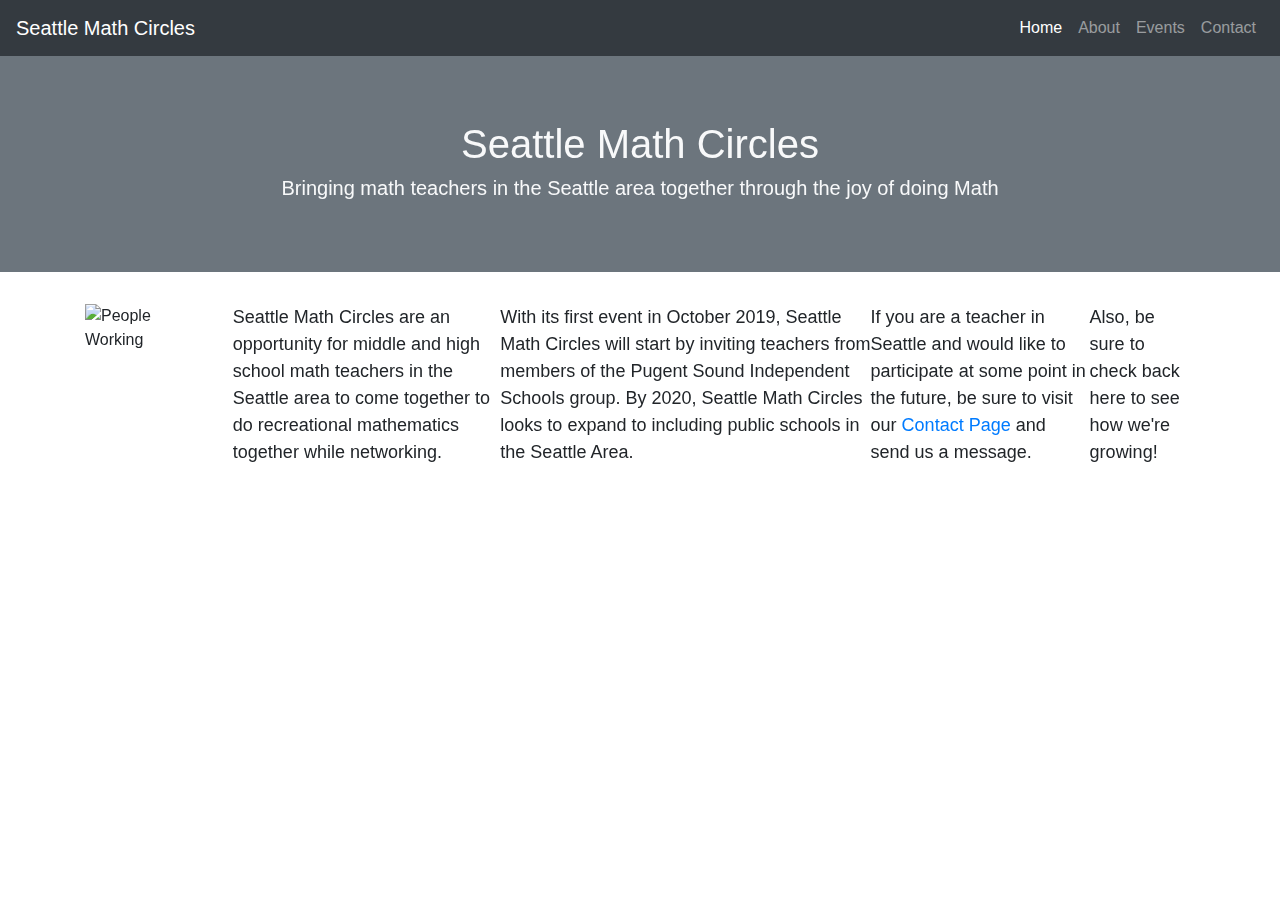
==== index.html @ c40fdb40 "Add files via upload" ====
<!DOCTYPE html>
<html lang="en">
    <head>
        <title>SeaMath Circles</title>
        <meta charset="utf-8">
        <meta name="viewport" content="width=device-width, initial-scale=1">
        <link rel="stylesheet" href="https://maxcdn.bootstrapcdn.com/bootstrap/4.3.1/css/bootstrap.min.css">
        <link rel="stylesheet" type="text/css" href="CSS/style.css">
        <script src="https://ajax.googleapis.com/ajax/libs/jquery/3.4.1/jquery.min.js"></script>
        <script src="https://cdnjs.cloudflare.com/ajax/libs/popper.js/1.14.7/umd/popper.min.js"></script>
        <script src="https://maxcdn.bootstrapcdn.com/bootstrap/4.3.1/js/bootstrap.min.js"></script>
    </head>

    <body>        
        <nav class="navbar sticky-top navbar-expand-sm bg-dark navbar-dark">
            <a class="navbar-brand" href="index.html">Seattle Math Circles</a>
            <button class="navbar-toggler" type="button" data-toggle="collapse" data-target="#collapsibleNavbar">
                <span class="navbar-toggler-icon"></span>
            </button>
            <div class="collapse navbar-collapse justify-content-between" id="collapsibleNavbar">
                <ul class="navbar-nav ml-auto">
                    <li class="nav-item active">
                        <a class="nav-link" href="index.html">Home</a>
                    </li>
                    <li class="nav-item">
                        <a class="nav-link" href="about.html">About</a>
                    </li>
                    <li class="nav-item">
                        <a class="nav-link" href="events.html">Events</a>
                    </li>
                    <li class="nav-item">
                        <a class="nav-link" href="contact.html">Contact</a>
                    </li>    
                </ul>
            </div>  
        </nav>
        
        <div class="jumbotron jumbotron-fluid text-center text-light bg-secondary overflow-hidden" style="position:relative !important">
            <div id="particles-js"></div>
            <h1>Seattle Math Circles</h1>
            <h5>Bringing math teachers in the Seattle area together through the joy of doing Math</h5>
            
            <script type="text/javascript" src="JS/particles.js"></script>
            <script type="text/javascript" src="JS/app.js"></script>
        </div>
        
        <div class="container">
            <img class="img-fluid float-left" src="IMG/people-working.jpg" alt="People Working" style="margin-right:20px; margin-bottom: 20px">
            <div class="container" style="height: 426px">
                <p style="font-size: 18px">Seattle Math Circles are an opportunity for middle and high school math teachers in the Seattle area to come together to do recreational mathematics together while networking.</p>
                <p style="font-size: 18px">With its first event in October 2019, Seattle Math Circles will start by inviting teachers from members of the Pugent Sound Independent Schools group. By 2020, Seattle Math Circles looks to expand to including public schools in the Seattle Area.</p>
                <p style="font-size: 18px">If you are a teacher in Seattle and would like to participate at some point in the future, be sure to visit our <a href="contact.html">Contact Page</a> and send us a message. </p>
                <p style="font-size: 18px">Also, be sure to check back here to see how we're growing!</p>
            </div>
        </div>
            
    </body>
</html>
---- CSS/style.css ----
@import url(//fonts.googleapis.com/css?family=Monoton);

:root {
    --header-height: 140px;
}

* {
    margin: 0;
    padding: 0;
}

.header {
    display: flex;
    align-items: center;
    width: 100%;
    margin: 0;
    padding: 0;
    height: var(--header-height);
    background-size: cover;
    position: relative;
}

#particles-js {
    height: var(--header-height);
    width: 100%;
    background: #262626;
    z-index: -1;
    position: absolute;
}


#overlay{
    display: flex;
    flex-wrap: wrap;
    justify-content: space-between;
    align-items: center;
    width: 100%;
    margin: 30px;
}

.logo {
    color: mediumaquamarine;
    font-size: 70px;
    font-family: "Monoton", sans-serif;
    width: auto;
}

.main-nav{
    margin: 20px;
    display: flex;
    justify-content: space-between;
    width: 350px;
}

.main-nav li{   
    list-style: none;
}

.main-nav li a{
    color:white;
    text-decoration: none;
    font-family: "Roboto", sans-serif;
    font-size: 20px;
    padding: 10px;
}

.main-nav li a:hover{
    color: coral;
}

.main-nav li.active a{
    border: 1px solid white;
    color:coral;
}

.under-construction{
    position: absolute;
    width:100%;
    padding-top: 200px;
    text-align: center;
    vertical-align: middle;
    font-size: 100px;
    font-family: monospace, sans-serif;
}

.container-center {
    margin:75px auto;
    height: 500px;
    width: 1000px;
    display: flex;
    flex-direction: row-reverse;
    flex-wrap: wrap;
    justify-content: space-around;
}

.container-center-img {
    width: 350px;
    order: 2;
}

.container-center-p {
    display: flex;
    flex-direction: column;
    justify-content: space-around;
    width: 500px;
    order: 1;
}

.container-center-img {     
    height: inherit;
    display: flex;
    justify-content: center;
    order: 1;
}

.container-center-p {
    display: flex;
    flex-direction: column;
    align-items: center;
    order: 2;
}

.container-center-img img {
    width: 350px;
}

.container-center-p p {
    font-size: 24px;
    margin-top: 10px;
    margin-left: 20px;
}

.founders-label {
    display: flex;
    justify-content: center;
    align-items: center;
    height: 200px;
}

.founders-label p {
    font-size: 60px;
}

.container {
    display: flex;
    justify-content: center;
}

.founders-container {
    display: flex;
    flex-wrap: wrap;
    justify-content: space-around;
    width: 100%;
}

.founders-container-photo {
    height: 300px;
    background: red;
    display: flex;
    justify-content: center;
    width: 200px;
}

.founders-containter-photo img {

}

.founders-container-description {
    height: 300px;
    display: flex;
    flex-direction: column;
    width: 400px;
}

.founders-container-description-title {
    font-size: 34px;
    padding: 5px;
}

.founders-container-description p {
    font-size: 22px;
    padding: 5px;
}

@media screen and (max-width: 1200px) {
    .header, #particles-js {
        height: 200px;
    }
    
    #overlay {
        flex-direction: column;
        justify-content: space-around;
        align-items: center;
        flex-wrap: nowrap;
    }
    
    .logo {
        font-size: 70px;
    }
    
    .main-nav {
        margin: 0;
        justify-content: center;
        width: 100%;
    }
    
    .main-nav li a {
        font-size: 50px;
    }
    
    .container-center {
        flex-direction: column;
        flex-wrap: nowrap;
        align-items: center;
        width: 100%;
        height: auto;
    }
    
    .container-center-p {
        order: 1;
        width: 100%;
    }
    
    .container-center-p p {
        margin-left: 0;
        margin: 20px;
        font-size: 30px;
    }
    
    .container-center-img {
        order: 2;
    }
    
    .container-center-img img {
        margin-top: 20px;
        height: 500px;
        width: auto;
    }
    
    .founders-container {
        flex-direction: column;
        flex-wrap: nowrap;
        justify-content: space-around;
        align-items: center;
    }
    
    .founders-container-photo {
        margin:20px;
        flex-direction: column;
        justify-content: center;
        align-items: center;
    }
        
    .founders-container-description {
        padding:10px;
        width: 100%;
    }
    
    .founders-container-description p {
        font-size: 34px;
        margin: 30px;
    }
    
    .founders-container-description-title {
        font-size: 40px;
        padding: 5px;
        text-align: center;
    }
}
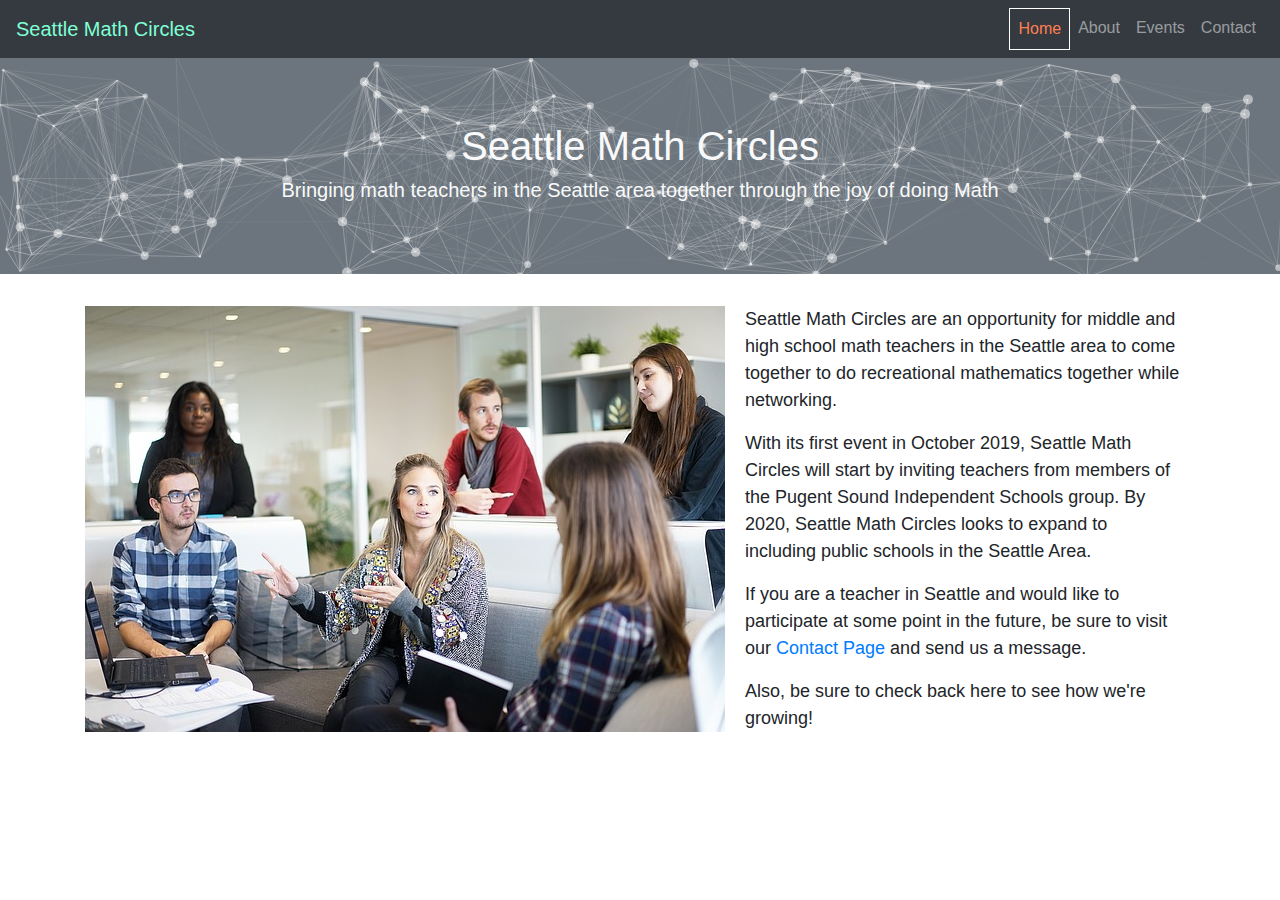
==== commit 7b56881b: "Add files via upload" ====
--- a/index.html
+++ b/index.html
@@ -13,7 +13,7 @@
 
     <body>        
         <nav class="navbar sticky-top navbar-expand-sm bg-dark navbar-dark">
-            <a class="navbar-brand" href="index.html">Seattle Math Circles</a>
+            <a class="navbar-brand fanct-font" href="index.html">Seattle Math Circles</a>
             <button class="navbar-toggler" type="button" data-toggle="collapse" data-target="#collapsibleNavbar">
                 <span class="navbar-toggler-icon"></span>
             </button>
--- a/CSS/style.css
+++ b/CSS/style.css
@@ -1,269 +1,33 @@
-@import url(//fonts.googleapis.com/css?family=Monoton);
+/*@import url(//fonts.googleapis.com/css?family=Monoton);*/
 
-:root {
-    --header-height: 140px;
+.fancy-font {
+    font-family: "Monoton", sans-serif;
 }
 
-* {
-    margin: 0;
-    padding: 0;
+.nav-item a:hover {
+    color: coral !important
 }
 
-.header {
-    display: flex;
-    align-items: center;
-    width: 100%;
-    margin: 0;
-    padding: 0;
-    height: var(--header-height);
-    background-size: cover;
-    position: relative;
+.navbar-brand {
+    color:aquamarine !important
+}
+
+.navbar-nav li.active a{
+    border: 1px solid white;
+    color:coral !important;
 }
 
 #particles-js {
-    height: var(--header-height);
+    top: 0;
+    bottom: 0;
     width: 100%;
-    background: #262626;
-    z-index: -1;
+    height: 100%;
     position: absolute;
+    z-index: 0;
 }
 
-
-#overlay{
-    display: flex;
-    flex-wrap: wrap;
-    justify-content: space-between;
-    align-items: center;
-    width: 100%;
-    margin: 30px;
-}
-
-.logo {
-    color: mediumaquamarine;
-    font-size: 70px;
-    font-family: "Monoton", sans-serif;
-    width: auto;
-}
-
-.main-nav{
-    margin: 20px;
-    display: flex;
-    justify-content: space-between;
-    width: 350px;
-}
-
-.main-nav li{   
-    list-style: none;
-}
-
-.main-nav li a{
-    color:white;
-    text-decoration: none;
-    font-family: "Roboto", sans-serif;
-    font-size: 20px;
-    padding: 10px;
-}
-
-.main-nav li a:hover{
-    color: coral;
-}
-
-.main-nav li.active a{
-    border: 1px solid white;
-    color:coral;
-}
-
-.under-construction{
-    position: absolute;
-    width:100%;
-    padding-top: 200px;
-    text-align: center;
-    vertical-align: middle;
-    font-size: 100px;
-    font-family: monospace, sans-serif;
-}
-
-.container-center {
-    margin:75px auto;
-    height: 500px;
-    width: 1000px;
-    display: flex;
-    flex-direction: row-reverse;
-    flex-wrap: wrap;
-    justify-content: space-around;
-}
-
-.container-center-img {
-    width: 350px;
-    order: 2;
-}
-
-.container-center-p {
-    display: flex;
-    flex-direction: column;
-    justify-content: space-around;
-    width: 500px;
-    order: 1;
-}
-
-.container-center-img {     
-    height: inherit;
-    display: flex;
-    justify-content: center;
-    order: 1;
-}
-
-.container-center-p {
-    display: flex;
-    flex-direction: column;
-    align-items: center;
-    order: 2;
-}
-
-.container-center-img img {
-    width: 350px;
-}
-
-.container-center-p p {
-    font-size: 24px;
-    margin-top: 10px;
-    margin-left: 20px;
-}
-
-.founders-label {
-    display: flex;
-    justify-content: center;
-    align-items: center;
-    height: 200px;
-}
-
-.founders-label p {
-    font-size: 60px;
-}
-
-.container {
-    display: flex;
-    justify-content: center;
-}
-
-.founders-container {
-    display: flex;
-    flex-wrap: wrap;
-    justify-content: space-around;
-    width: 100%;
-}
-
-.founders-container-photo {
-    height: 300px;
-    background: red;
-    display: flex;
-    justify-content: center;
+.card-img-bottom {
     width: 200px;
-}
-
-.founders-containter-photo img {
-
-}
-
-.founders-container-description {
-    height: 300px;
-    display: flex;
-    flex-direction: column;
-    width: 400px;
-}
-
-.founders-container-description-title {
-    font-size: 34px;
-    padding: 5px;
-}
-
-.founders-container-description p {
-    font-size: 22px;
-    padding: 5px;
-}
-
-@media screen and (max-width: 1200px) {
-    .header, #particles-js {
-        height: 200px;
-    }
-    
-    #overlay {
-        flex-direction: column;
-        justify-content: space-around;
-        align-items: center;
-        flex-wrap: nowrap;
-    }
-    
-    .logo {
-        font-size: 70px;
-    }
-    
-    .main-nav {
-        margin: 0;
-        justify-content: center;
-        width: 100%;
-    }
-    
-    .main-nav li a {
-        font-size: 50px;
-    }
-    
-    .container-center {
-        flex-direction: column;
-        flex-wrap: nowrap;
-        align-items: center;
-        width: 100%;
-        height: auto;
-    }
-    
-    .container-center-p {
-        order: 1;
-        width: 100%;
-    }
-    
-    .container-center-p p {
-        margin-left: 0;
-        margin: 20px;
-        font-size: 30px;
-    }
-    
-    .container-center-img {
-        order: 2;
-    }
-    
-    .container-center-img img {
-        margin-top: 20px;
-        height: 500px;
-        width: auto;
-    }
-    
-    .founders-container {
-        flex-direction: column;
-        flex-wrap: nowrap;
-        justify-content: space-around;
-        align-items: center;
-    }
-    
-    .founders-container-photo {
-        margin:20px;
-        flex-direction: column;
-        justify-content: center;
-        align-items: center;
-    }
-        
-    .founders-container-description {
-        padding:10px;
-        width: 100%;
-    }
-    
-    .founders-container-description p {
-        font-size: 34px;
-        margin: 30px;
-    }
-    
-    .founders-container-description-title {
-        font-size: 40px;
-        padding: 5px;
-        text-align: center;
-    }
-}
+    object-fit: cover;
+    margin: auto;
+}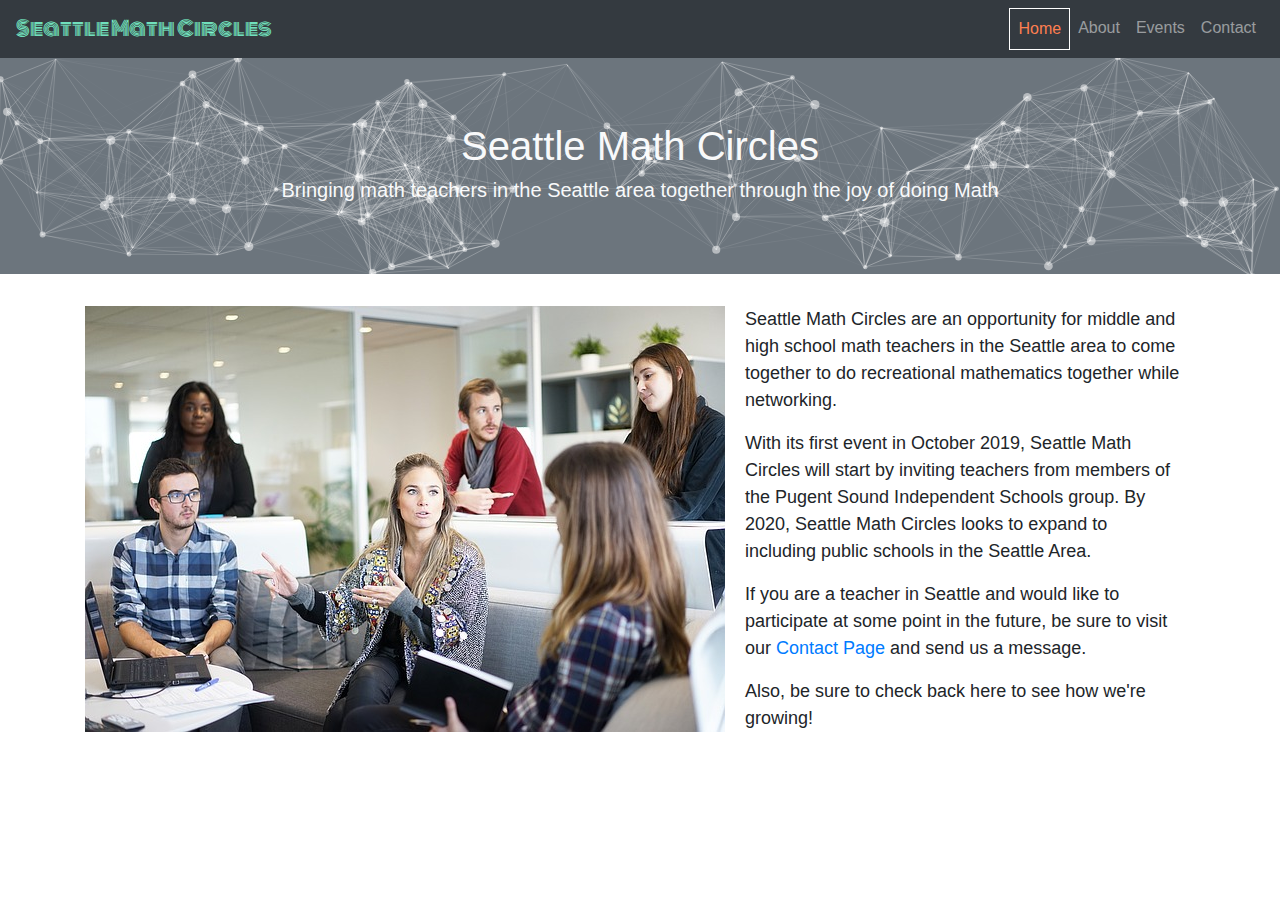
==== commit 80e7669d: "Update index.html" ====
--- a/index.html
+++ b/index.html
@@ -13,7 +13,7 @@
 
     <body>        
         <nav class="navbar sticky-top navbar-expand-sm bg-dark navbar-dark">
-            <a class="navbar-brand fanct-font" href="index.html">Seattle Math Circles</a>
+            <a class="navbar-brand fancy-font" href="index.html">Seattle Math Circles</a>
             <button class="navbar-toggler" type="button" data-toggle="collapse" data-target="#collapsibleNavbar">
                 <span class="navbar-toggler-icon"></span>
             </button>
@@ -55,4 +55,4 @@
         </div>
             
     </body>
-</html>+</html>
--- a/CSS/style.css
+++ b/CSS/style.css
@@ -1,7 +1,7 @@
-/*@import url(//fonts.googleapis.com/css?family=Monoton);*/
+@import url(//fonts.googleapis.com/css?family=Monoton);
 
 .fancy-font {
-    font-family: "Monoton", sans-serif;
+    font-family: "Monoton", sans-serif !important;
 }
 
 .nav-item a:hover {
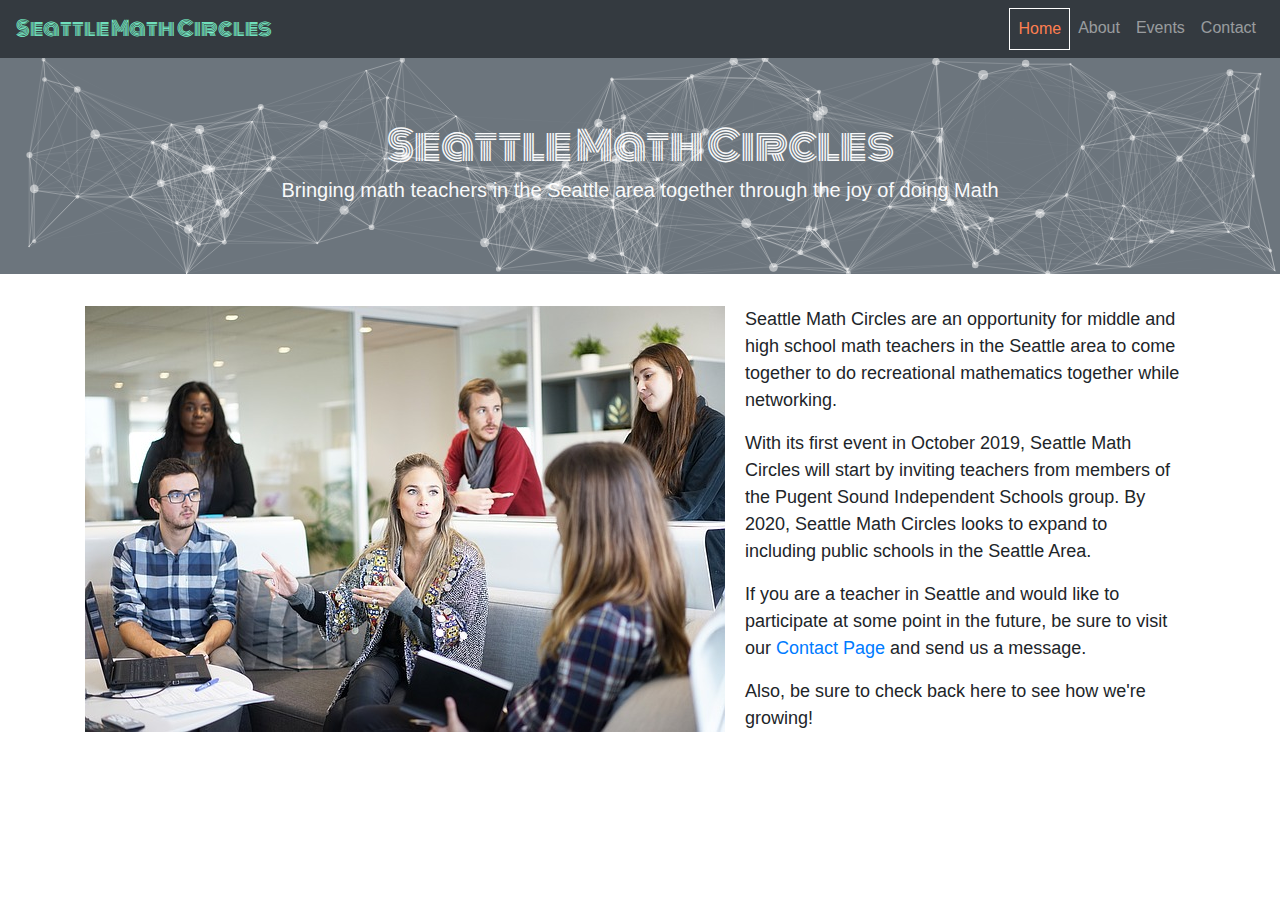
==== commit 2d84ad70: "Update index.html" ====
--- a/index.html
+++ b/index.html
@@ -37,7 +37,7 @@
         
         <div class="jumbotron jumbotron-fluid text-center text-light bg-secondary overflow-hidden" style="position:relative !important">
             <div id="particles-js"></div>
-            <h1>Seattle Math Circles</h1>
+            <h1 class="fancy-font">Seattle Math Circles</h1>
             <h5>Bringing math teachers in the Seattle area together through the joy of doing Math</h5>
             
             <script type="text/javascript" src="JS/particles.js"></script>
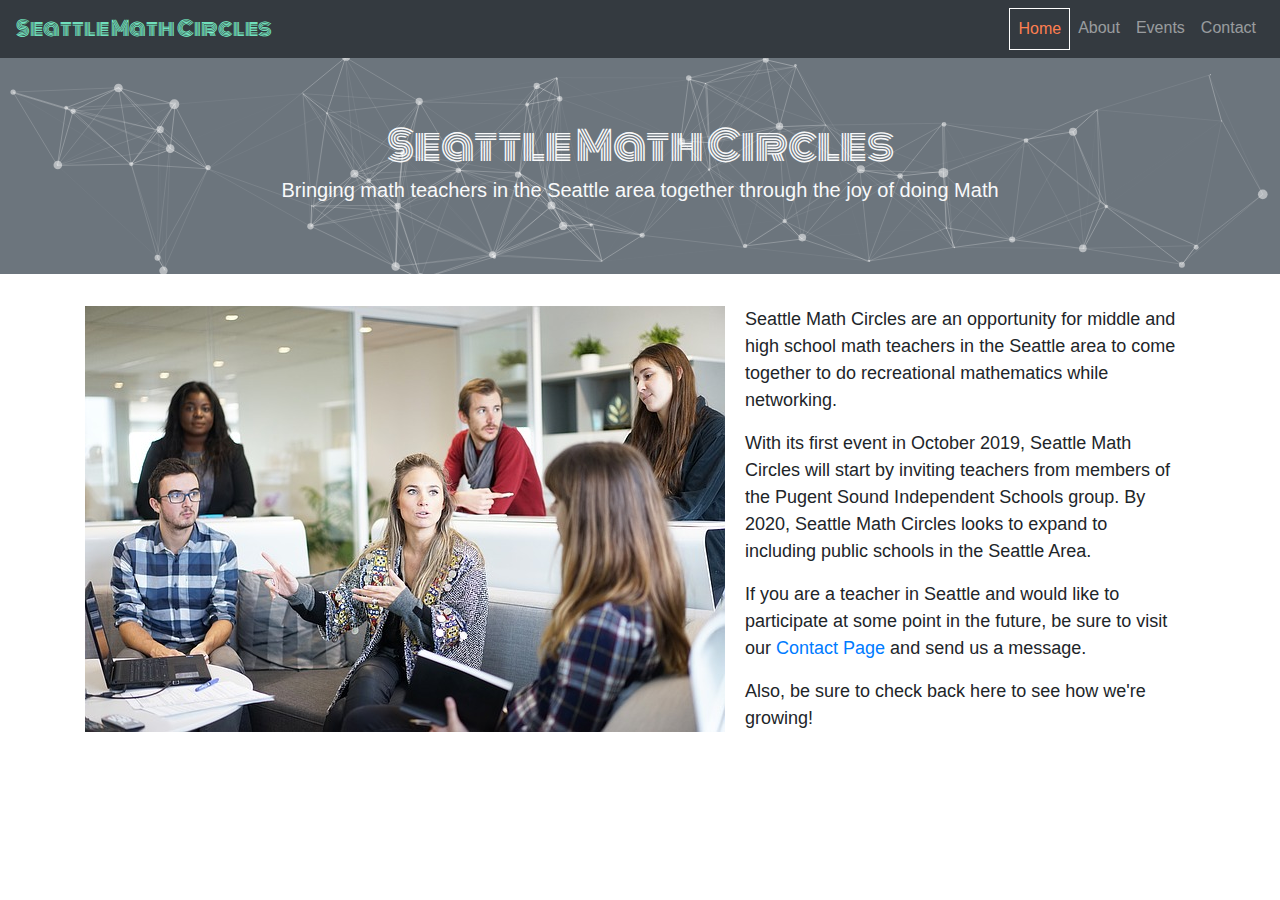
==== commit c985286c: "Update index.html" ====
--- a/index.html
+++ b/index.html
@@ -47,7 +47,7 @@
         <div class="container">
             <img class="img-fluid float-left" src="IMG/people-working.jpg" alt="People Working" style="margin-right:20px; margin-bottom: 20px">
             <div class="container" style="height: 426px">
-                <p style="font-size: 18px">Seattle Math Circles are an opportunity for middle and high school math teachers in the Seattle area to come together to do recreational mathematics together while networking.</p>
+                <p style="font-size: 18px">Seattle Math Circles are an opportunity for middle and high school math teachers in the Seattle area to come together to do recreational mathematics while networking.</p>
                 <p style="font-size: 18px">With its first event in October 2019, Seattle Math Circles will start by inviting teachers from members of the Pugent Sound Independent Schools group. By 2020, Seattle Math Circles looks to expand to including public schools in the Seattle Area.</p>
                 <p style="font-size: 18px">If you are a teacher in Seattle and would like to participate at some point in the future, be sure to visit our <a href="contact.html">Contact Page</a> and send us a message. </p>
                 <p style="font-size: 18px">Also, be sure to check back here to see how we're growing!</p>
--- a/CSS/style.css
+++ b/CSS/style.css
@@ -30,4 +30,13 @@
     width: 200px;
     object-fit: cover;
     margin: auto;
-}+}
+
+.card-horizontal {
+    display: flex;
+    flex: 1 1 auto;
+}
+
+.fading-image:hover {
+    opacity: 0.7;
+}
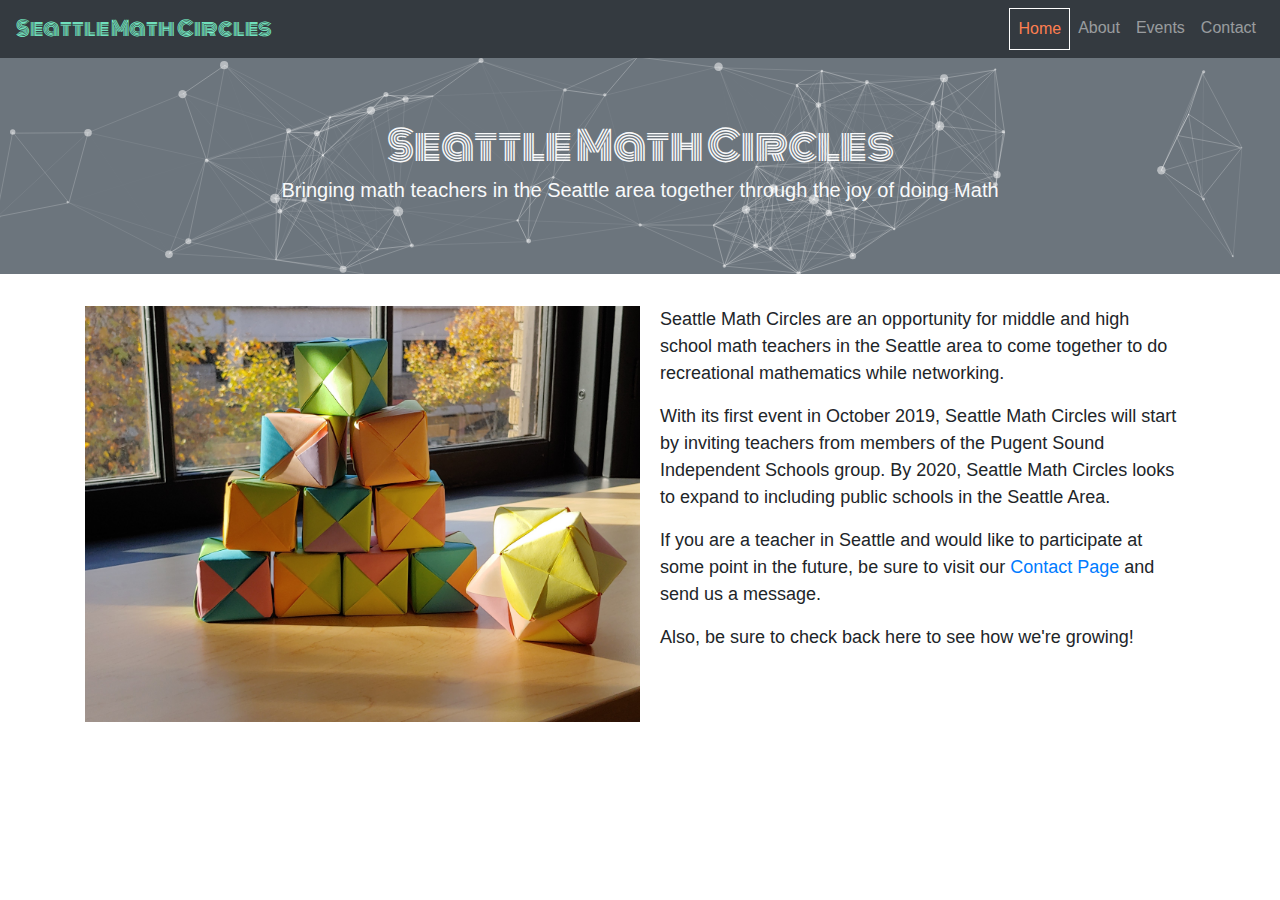
==== commit 65c5b73c: "Add files via upload" ====
--- a/index.html
+++ b/index.html
@@ -45,7 +45,7 @@
         </div>
         
         <div class="container">
-            <img class="img-fluid float-left" src="IMG/people-working.jpg" alt="People Working" style="margin-right:20px; margin-bottom: 20px">
+            <img class="img-fluid float-left" src="IMG/origami.jpg" alt="People Working" style="margin-right:20px; margin-bottom: 20px; width:50%">
             <div class="container" style="height: 426px">
                 <p style="font-size: 18px">Seattle Math Circles are an opportunity for middle and high school math teachers in the Seattle area to come together to do recreational mathematics while networking.</p>
                 <p style="font-size: 18px">With its first event in October 2019, Seattle Math Circles will start by inviting teachers from members of the Pugent Sound Independent Schools group. By 2020, Seattle Math Circles looks to expand to including public schools in the Seattle Area.</p>
@@ -55,4 +55,4 @@
         </div>
             
     </body>
-</html>
+</html>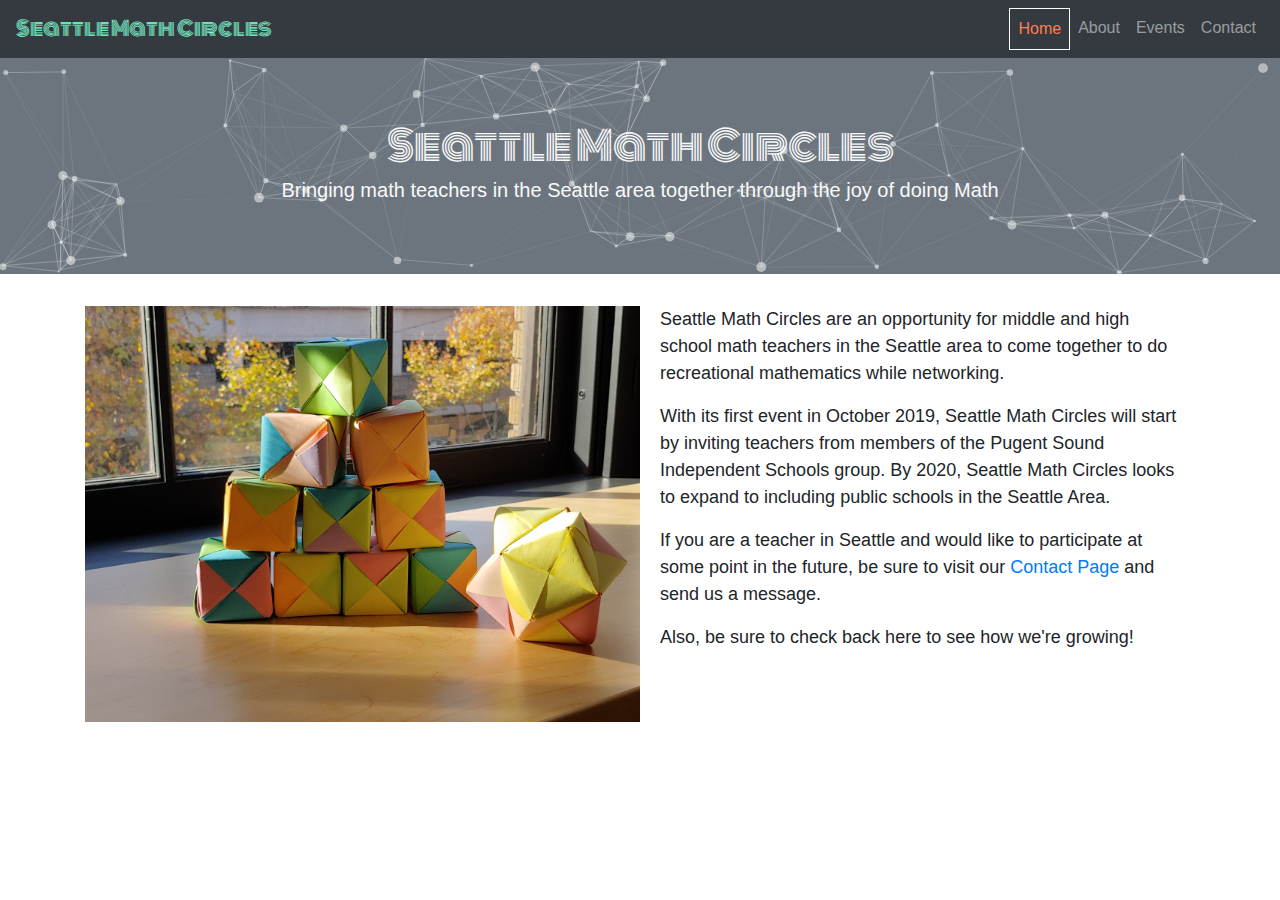
==== commit cb6a179b: "Add files via upload" ====
--- a/index.html
+++ b/index.html
@@ -1,6 +1,16 @@
 <!DOCTYPE html>
 <html lang="en">
     <head>
+        <!-- Global site tag (gtag.js) - Google Analytics -->
+        <script async src="https://www.googletagmanager.com/gtag/js?id=UA-151326312-1"></script>
+        <script>
+          window.dataLayer = window.dataLayer || [];
+          function gtag(){dataLayer.push(arguments);}
+          gtag('js', new Date());
+
+          gtag('config', 'UA-151326312-1');
+        </script>
+
         <title>SeaMath Circles</title>
         <meta charset="utf-8">
         <meta name="viewport" content="width=device-width, initial-scale=1">
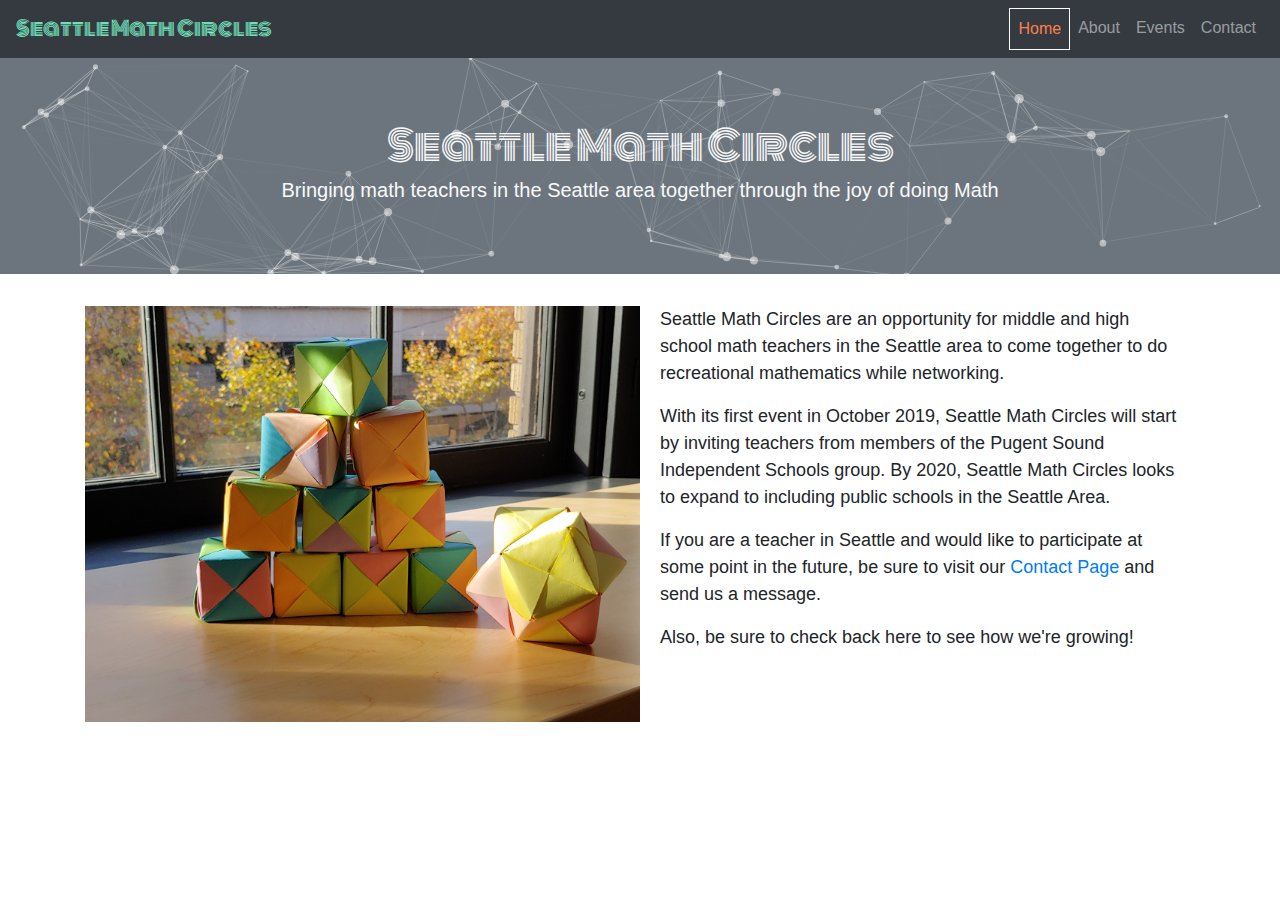
==== commit 6a8bf4a3: "Update index.html" ====
--- a/index.html
+++ b/index.html
@@ -55,7 +55,7 @@
         </div>
         
         <div class="container">
-            <img class="img-fluid float-left" src="IMG/origami.jpg" alt="People Working" style="margin-right:20px; margin-bottom: 20px; width:50%">
+            <img class="img-fluid float-left" src="IMG/origami.jpg" alt="People Working" style="margin-right:20px; margin-bottom: 20px; width:50%; min-width:350px">
             <div class="container" style="height: 426px">
                 <p style="font-size: 18px">Seattle Math Circles are an opportunity for middle and high school math teachers in the Seattle area to come together to do recreational mathematics while networking.</p>
                 <p style="font-size: 18px">With its first event in October 2019, Seattle Math Circles will start by inviting teachers from members of the Pugent Sound Independent Schools group. By 2020, Seattle Math Circles looks to expand to including public schools in the Seattle Area.</p>
@@ -65,4 +65,4 @@
         </div>
             
     </body>
-</html>+</html>
